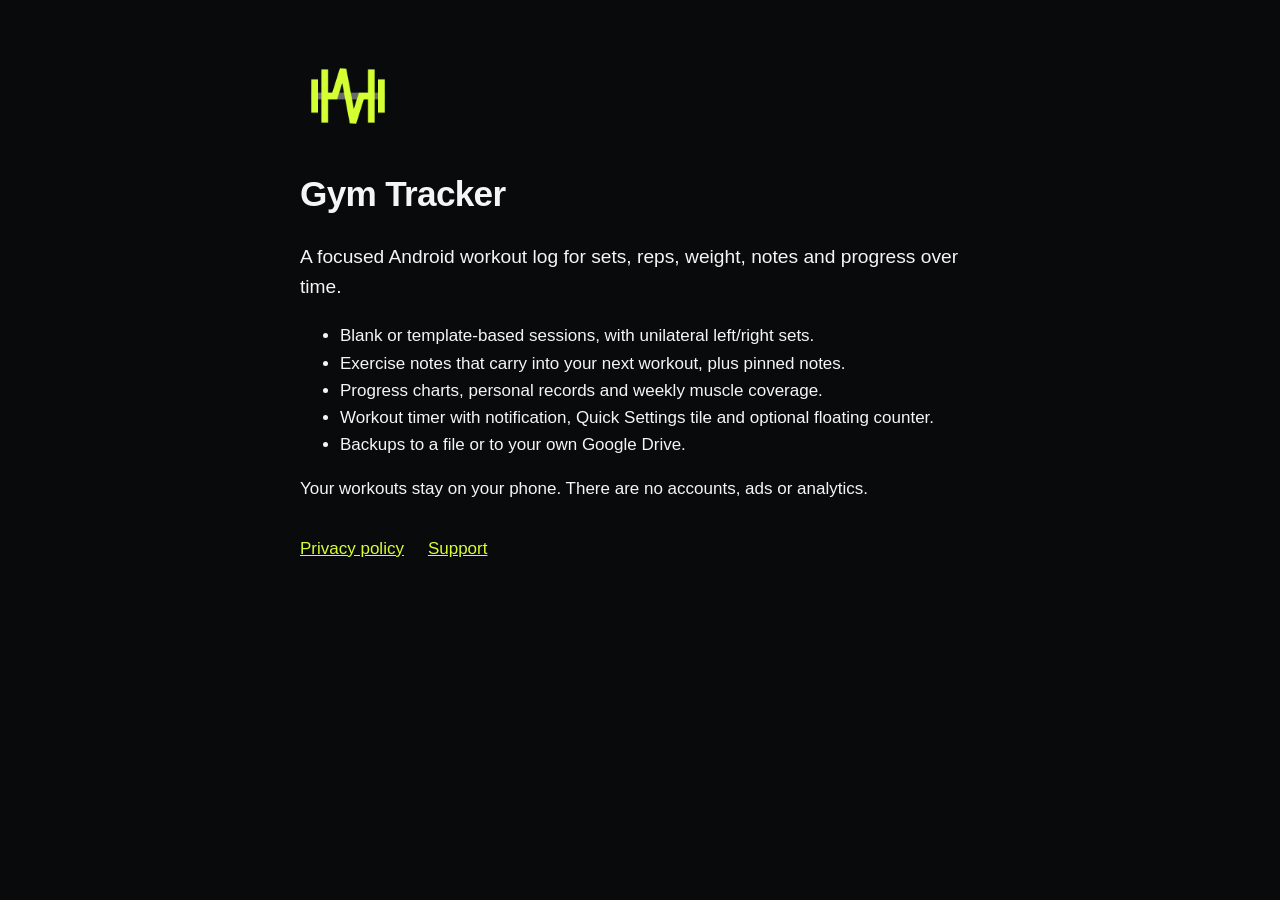
==== index.html @ cb63c0f3 "Gym Tracker homepage and privacy policy" ====
<!doctype html>
<html lang="en">
<head>
  <meta charset="utf-8">
  <meta name="viewport" content="width=device-width, initial-scale=1">
  <title>Gym Tracker</title>
  <link rel="icon" href="icon-512.png">
  <link rel="stylesheet" href="style.css">
</head>
<body>
  <main>
    <img class="logo" src="icon-512.png" alt="Gym Tracker logo" width="96" height="96">
    <h1>Gym Tracker</h1>
    <p class="lead">A focused Android workout log for sets, reps, weight, notes and progress over time.</p>
    <ul>
      <li>Blank or template-based sessions, with unilateral left/right sets.</li>
      <li>Exercise notes that carry into your next workout, plus pinned notes.</li>
      <li>Progress charts, personal records and weekly muscle coverage.</li>
      <li>Workout timer with notification, Quick Settings tile and optional floating counter.</li>
      <li>Backups to a file or to your own Google Drive.</li>
    </ul>
    <p>Your workouts stay on your phone. There are no accounts, ads or analytics.</p>
    <nav>
      <a href="privacy.html">Privacy policy</a>
      <a href="https://github.com/francescolofranco-dev/gym-tracker/issues">Support</a>
    </nav>
  </main>
</body>
</html>
---- style.css ----
:root { color-scheme: dark; }
body {
  margin: 0;
  background: #090A0C;
  color: #F4F5F7;
  font: 17px/1.6 -apple-system, BlinkMacSystemFont, "Segoe UI", Roboto, sans-serif;
}
main { max-width: 680px; margin: 0 auto; padding: 48px 24px; }
h1 { font-size: 2.2rem; margin: 0.4em 0; letter-spacing: -0.02em; }
h2 { font-size: 1.2rem; margin-top: 2em; color: #D4FF33; }
a { color: #D4FF33; }
code { background: #1A1C20; padding: 1px 6px; border-radius: 4px; }
.logo { border-radius: 22px; }
.lead { font-size: 1.2rem; }
.muted { color: #9A9EA6; }
nav { display: flex; gap: 24px; margin-top: 32px; }
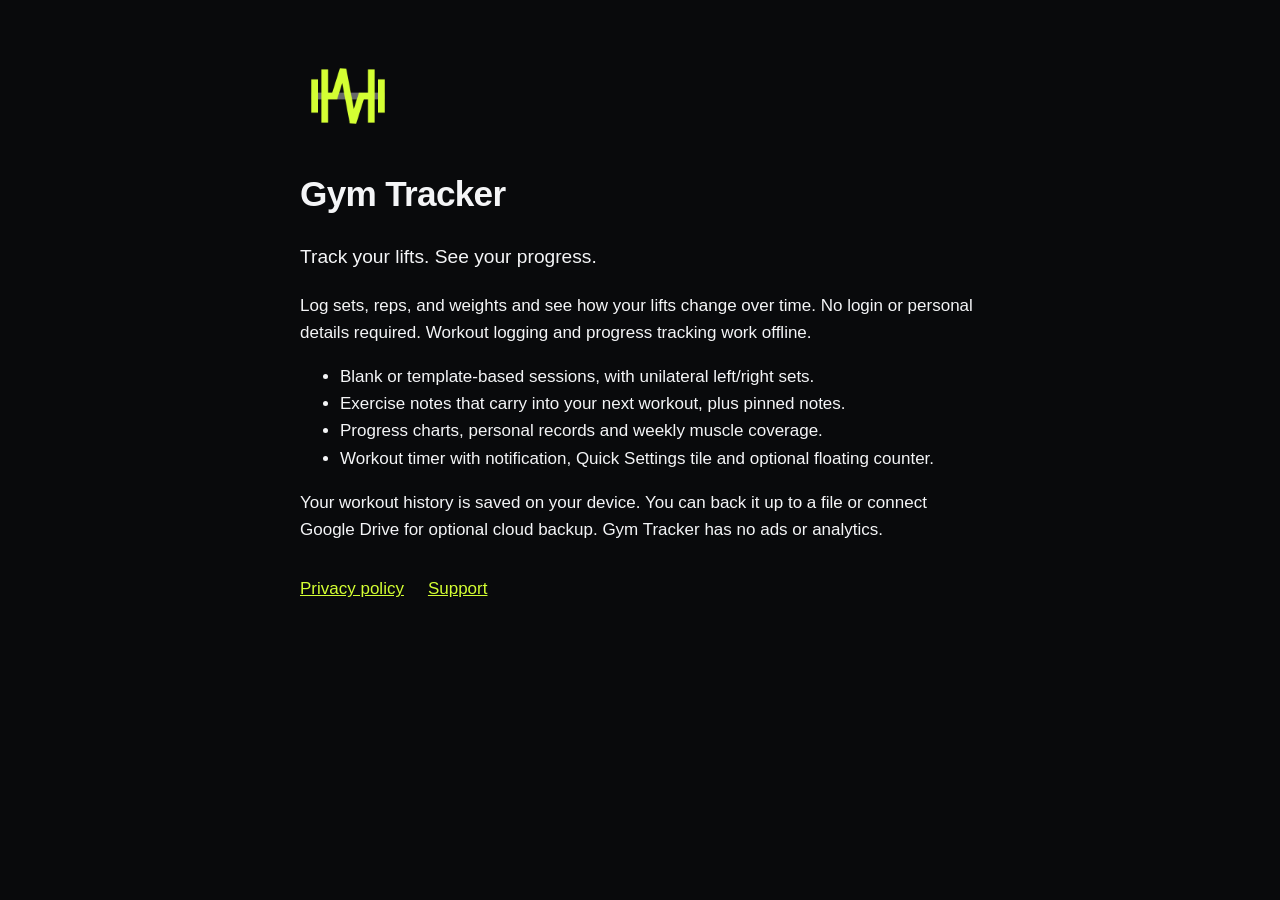
==== commit 1ff13308: "Highlight offline workout tracking on the website" ====
--- a/index.html
+++ b/index.html
@@ -3,6 +3,8 @@
 <head>
   <meta charset="utf-8">
   <meta name="viewport" content="width=device-width, initial-scale=1">
+  <meta name="description" content="Track your lifts and see your progress with Gym Tracker for Android. Works offline. No login or personal details required.">
+  <meta name="google-site-verification" content="DVd-oiWpuQWe_aMOJecCF5pTGDHYncMAC5gAuzsLzv0" />
   <title>Gym Tracker</title>
   <link rel="icon" href="icon-512.png">
   <link rel="stylesheet" href="style.css">
@@ -11,15 +13,15 @@
   <main>
     <img class="logo" src="icon-512.png" alt="Gym Tracker logo" width="96" height="96">
     <h1>Gym Tracker</h1>
-    <p class="lead">A focused Android workout log for sets, reps, weight, notes and progress over time.</p>
+    <p class="lead">Track your lifts. See your progress.</p>
+    <p>Log sets, reps, and weights and see how your lifts change over time. No login or personal details required. Workout logging and progress tracking work offline.</p>
     <ul>
       <li>Blank or template-based sessions, with unilateral left/right sets.</li>
       <li>Exercise notes that carry into your next workout, plus pinned notes.</li>
       <li>Progress charts, personal records and weekly muscle coverage.</li>
       <li>Workout timer with notification, Quick Settings tile and optional floating counter.</li>
-      <li>Backups to a file or to your own Google Drive.</li>
     </ul>
-    <p>Your workouts stay on your phone. There are no accounts, ads or analytics.</p>
+    <p>Your workout history is saved on your device. You can back it up to a file or connect Google Drive for optional cloud backup. Gym Tracker has no ads or analytics.</p>
     <nav>
       <a href="privacy.html">Privacy policy</a>
       <a href="https://github.com/francescolofranco-dev/gym-tracker/issues">Support</a>
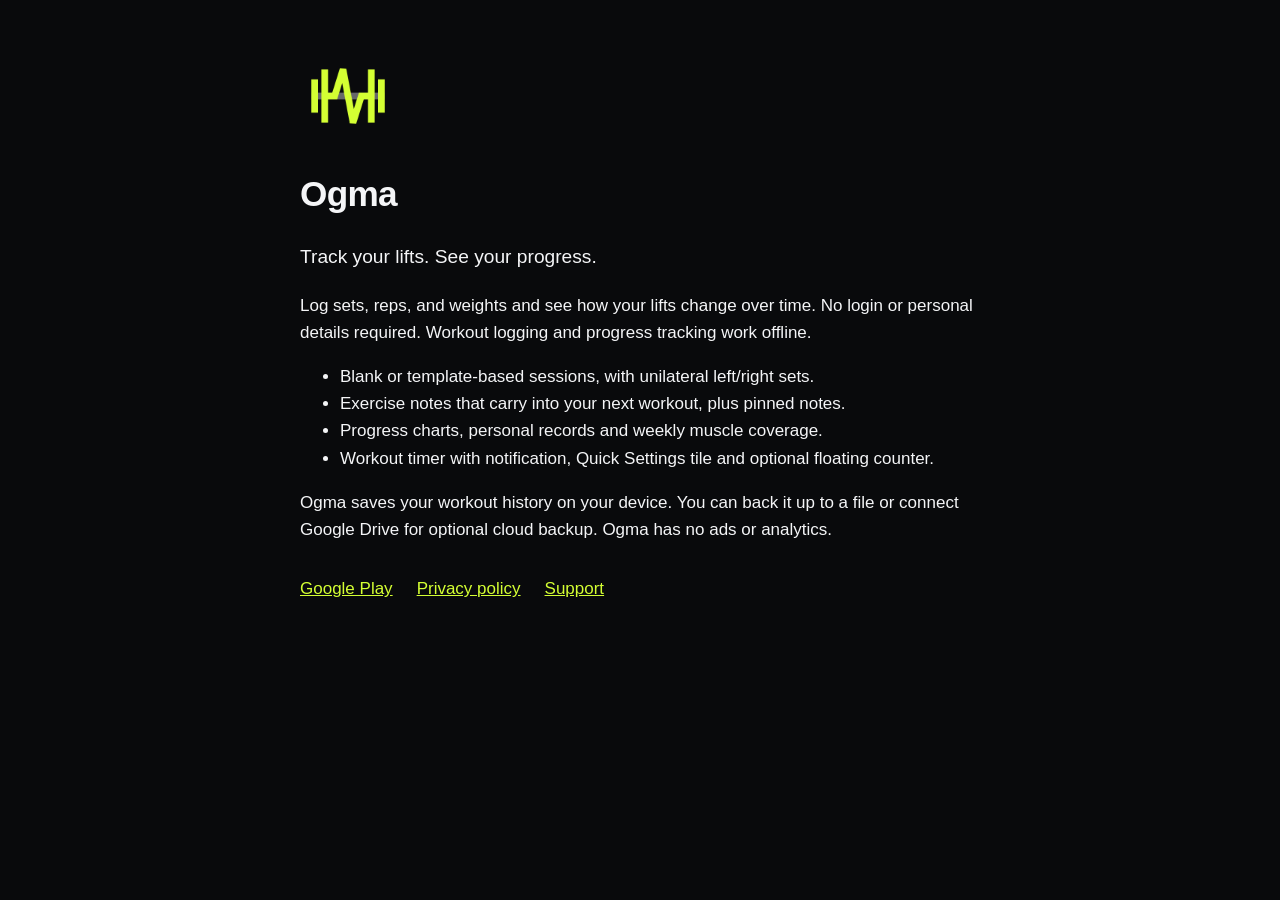
==== commit f13c0768: "Rebrand the website and privacy policy as Ogma" ====
--- a/index.html
+++ b/index.html
@@ -3,16 +3,16 @@
 <head>
   <meta charset="utf-8">
   <meta name="viewport" content="width=device-width, initial-scale=1">
-  <meta name="description" content="Track your lifts and see your progress with Gym Tracker for Android. Works offline. No login or personal details required.">
+  <meta name="description" content="Track your lifts and see your progress with Ogma for Android. Works offline. No login or personal details required.">
   <meta name="google-site-verification" content="DVd-oiWpuQWe_aMOJecCF5pTGDHYncMAC5gAuzsLzv0" />
-  <title>Gym Tracker</title>
+  <title>Ogma – Workout Log</title>
   <link rel="icon" href="icon-512.png">
   <link rel="stylesheet" href="style.css">
 </head>
 <body>
   <main>
-    <img class="logo" src="icon-512.png" alt="Gym Tracker logo" width="96" height="96">
-    <h1>Gym Tracker</h1>
+    <img class="logo" src="icon-512.png" alt="Ogma logo" width="96" height="96">
+    <h1>Ogma</h1>
     <p class="lead">Track your lifts. See your progress.</p>
     <p>Log sets, reps, and weights and see how your lifts change over time. No login or personal details required. Workout logging and progress tracking work offline.</p>
     <ul>
@@ -21,10 +21,11 @@
       <li>Progress charts, personal records and weekly muscle coverage.</li>
       <li>Workout timer with notification, Quick Settings tile and optional floating counter.</li>
     </ul>
-    <p>Your workout history is saved on your device. You can back it up to a file or connect Google Drive for optional cloud backup. Gym Tracker has no ads or analytics.</p>
+    <p>Ogma saves your workout history on your device. You can back it up to a file or connect Google Drive for optional cloud backup. Ogma has no ads or analytics.</p>
     <nav>
+      <a href="https://play.google.com/store/apps/details?id=dev.lofrancolabs.gymtracker">Google Play</a>
       <a href="privacy.html">Privacy policy</a>
-      <a href="https://github.com/francescolofranco-dev/gym-tracker/issues">Support</a>
+      <a href="https://github.com/francescolofranco-dev/ogma/issues">Support</a>
     </nav>
   </main>
 </body>
